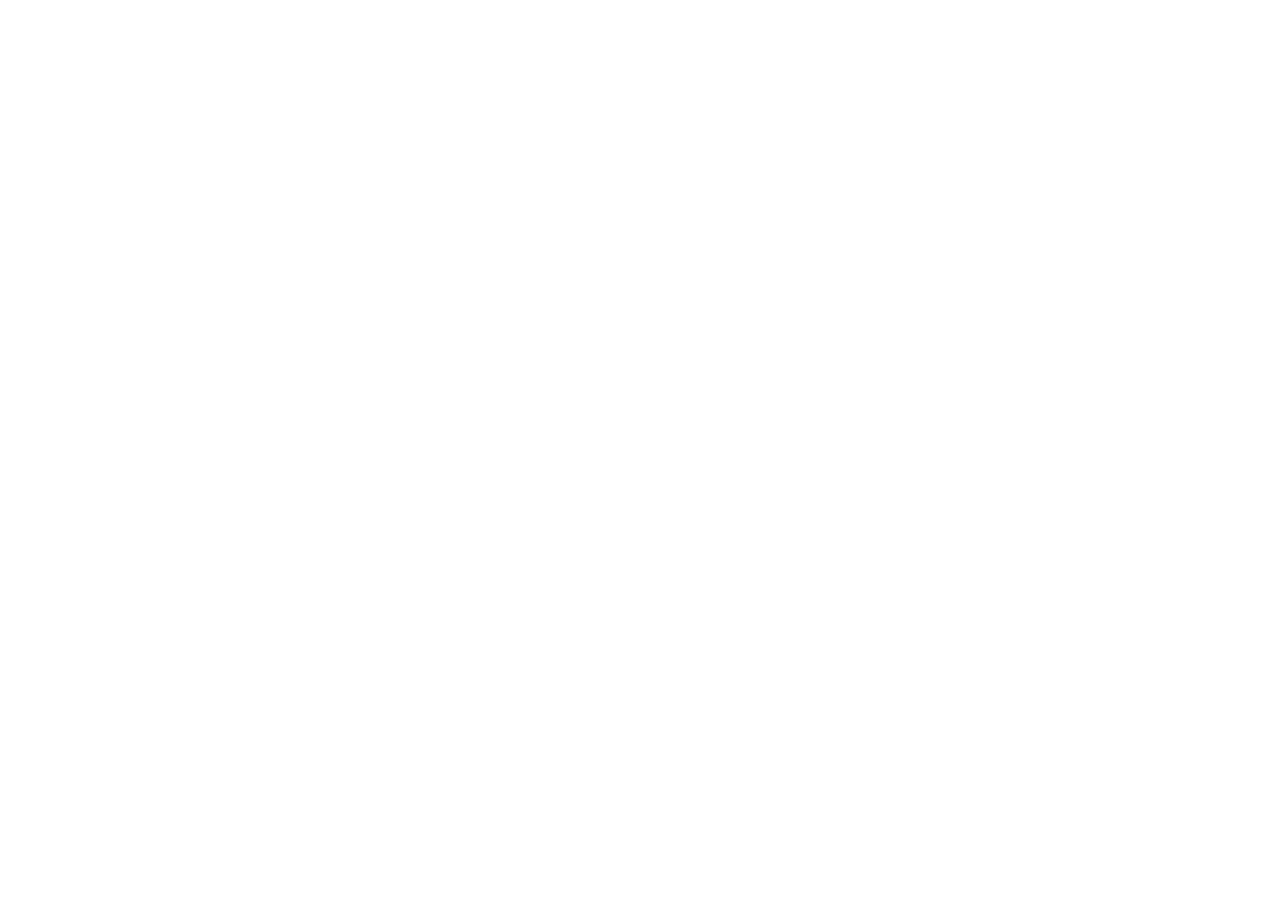
==== index.html @ 000753be "Inicio desarrollo" ====
<!DOCTYPE html>
<html lang="es">
<head>
    <meta charset="UTF-8">
    <meta http-equiv="X-UA-Compatible" content="IE=edge">
    <meta name="viewport" content="width=device-width, initial-scale=1.0">
    <title>FrontEnd Store</title>
</head>
<body>
    
</body>
</html>
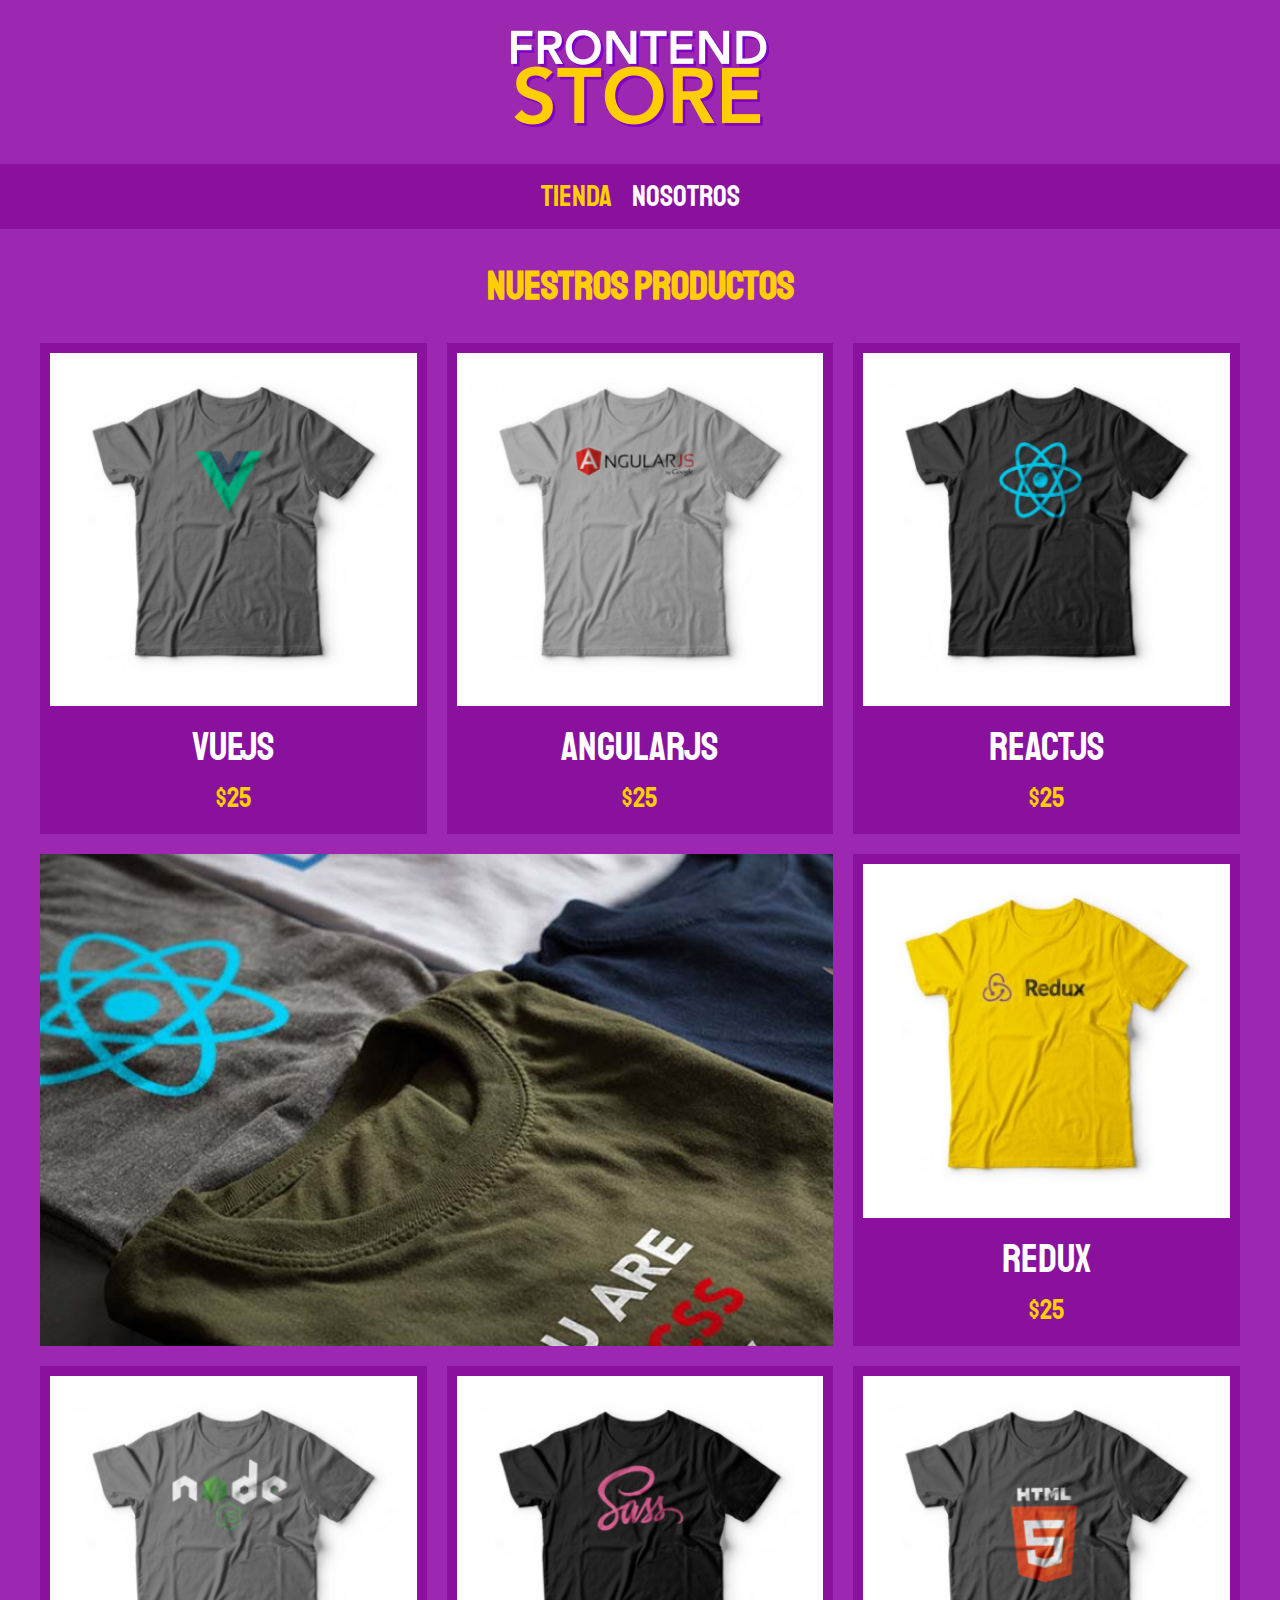
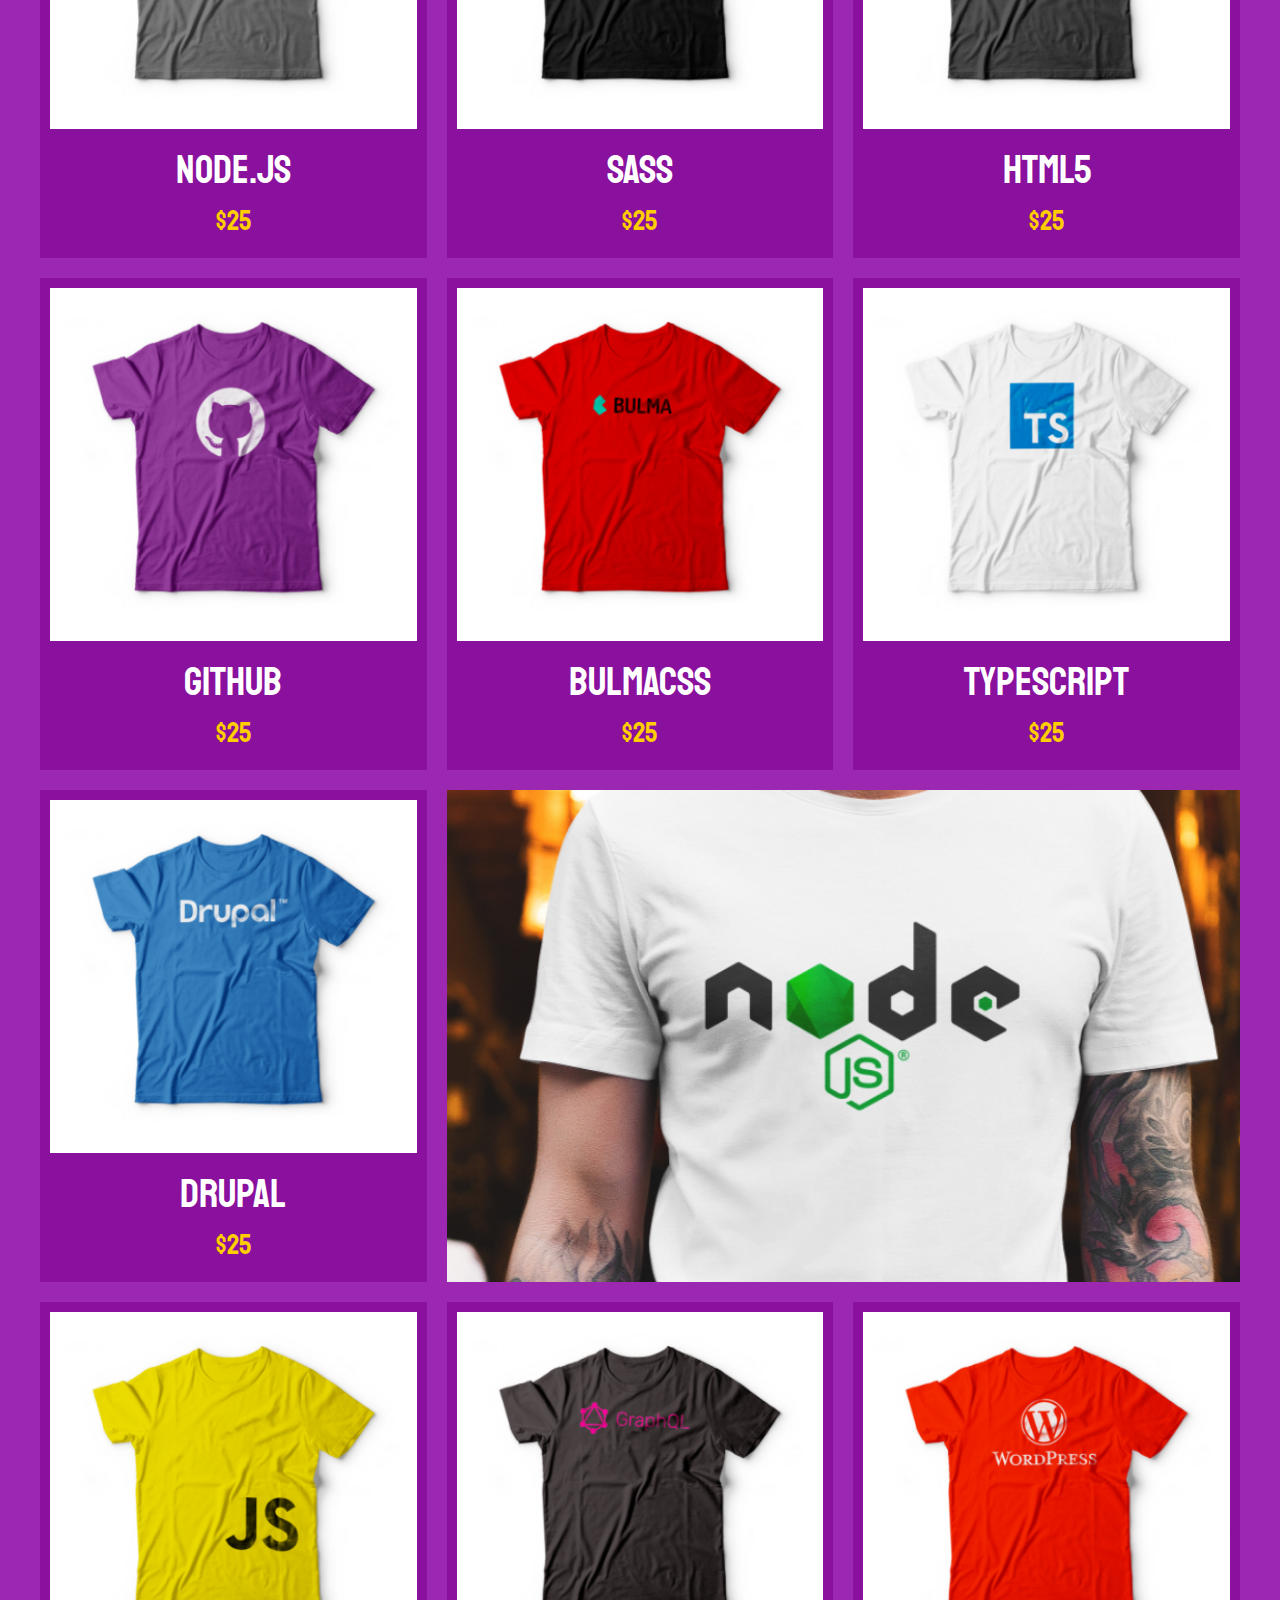
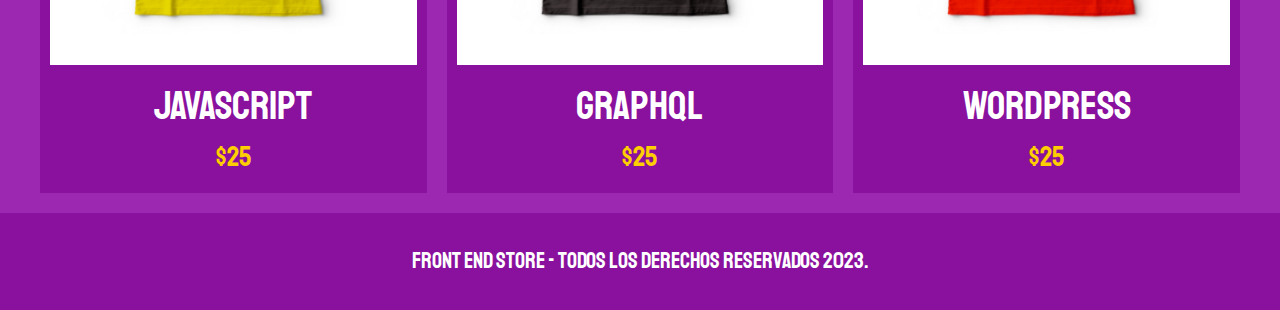
==== commit 1c9ad7b8: "Se finaliza el proyecto" ====
--- a/index.html
+++ b/index.html
@@ -5,8 +5,160 @@
     <meta http-equiv="X-UA-Compatible" content="IE=edge">
     <meta name="viewport" content="width=device-width, initial-scale=1.0">
     <title>FrontEnd Store</title>
+    <link rel="stylesheet" href="css/normalize.css">
+    <link href="https://fonts.googleapis.com/css2?family=Staatliches&display=swap" rel="stylesheet">
+    <link rel="stylesheet" href="css/styles.css">
 </head>
 <body>
-    
+    <header class="header">
+        <a href="index.html">
+            <img class="header__logo" src="img/logo.png" alt="Logotipo">
+        </a>
+    </header>
+
+    <nav class="navegacion">
+        <a class="navegacion__enlace navegacion__enlace--activo" href="index.html">Tienda</a>
+        <a class="navegacion__enlace" href="nosotros.html">Nosotros</a>
+    </nav>
+
+    <main class="contenedor">
+        <h1>Nuestros Productos</h1>
+
+        <div class="grid">
+            <div class="producto">
+                <a href="producto.html">
+                    <img class="producto__imagen" src="img/1.jpg" alt="imagen camisa">
+                    <div class="producto__informacion">
+                        <p class="producto__nombre">VueJS</p>
+                        <p class="producto__precio">$25</p>
+                    </div>
+                </a>
+            </div>
+            <div class="producto">
+                <a href="producto.html">
+                    <img class="producto__imagen" src="img/2.jpg" alt="imagen camisa">
+                    <div class="producto__informacion">
+                        <p class="producto__nombre">AngularJS</p>
+                        <p class="producto__precio">$25</p>
+                    </div>
+                </a>
+            </div>
+            <div class="producto">
+                <a href="producto.html">
+                    <img class="producto__imagen" src="img/3.jpg" alt="imagen camisa">
+                    <div class="producto__informacion">
+                        <p class="producto__nombre">ReactJS</p>
+                        <p class="producto__precio">$25</p>
+                    </div>
+                </a>
+            </div>
+            <div class="producto">
+                <a href="producto.html">
+                    <img class="producto__imagen" src="img/4.jpg" alt="imagen camisa">
+                    <div class="producto__informacion">
+                        <p class="producto__nombre">Redux</p>
+                        <p class="producto__precio">$25</p>
+                    </div>
+                </a>
+            </div>
+            <div class="producto">
+                <a href="producto.html">
+                    <img class="producto__imagen" src="img/5.jpg" alt="imagen camisa">
+                    <div class="producto__informacion">
+                        <p class="producto__nombre">Node.js</p>
+                        <p class="producto__precio">$25</p>
+                    </div>
+                </a>
+            </div>
+            <div class="producto">
+                <a href="producto.html">
+                    <img class="producto__imagen" src="img/6.jpg" alt="imagen camisa">
+                    <div class="producto__informacion">
+                        <p class="producto__nombre">SASS</p>
+                        <p class="producto__precio">$25</p>
+                    </div>
+                </a>
+            </div>
+            <div class="producto">
+                <a href="producto.html">
+                    <img class="producto__imagen" src="img/7.jpg" alt="imagen camisa">
+                    <div class="producto__informacion">
+                        <p class="producto__nombre">HTML5</p>
+                        <p class="producto__precio">$25</p>
+                    </div>
+                </a>
+            </div>
+            <div class="producto">
+                <a href="producto.html">
+                    <img class="producto__imagen" src="img/8.jpg" alt="imagen camisa">
+                    <div class="producto__informacion">
+                        <p class="producto__nombre">Github</p>
+                        <p class="producto__precio">$25</p>
+                    </div>
+                </a>
+            </div>
+            <div class="producto">
+                <a href="producto.html">
+                    <img class="producto__imagen" src="img/9.jpg" alt="imagen camisa">
+                    <div class="producto__informacion">
+                        <p class="producto__nombre">BulmaCss</p>
+                        <p class="producto__precio">$25</p>
+                    </div>
+                </a>
+            </div>
+            <div class="producto">
+                <a href="producto.html">
+                    <img class="producto__imagen" src="img/10.jpg" alt="imagen camisa">
+                    <div class="producto__informacion">
+                        <p class="producto__nombre">TypeScript</p>
+                        <p class="producto__precio">$25</p>
+                    </div>
+                </a>
+            </div>
+            <div class="producto">
+                <a href="producto.html">
+                    <img class="producto__imagen" src="img/11.jpg" alt="imagen camisa">
+                    <div class="producto__informacion">
+                        <p class="producto__nombre">Drupal</p>
+                        <p class="producto__precio">$25</p>
+                    </div>
+                </a>
+            </div>
+            <div class="producto">
+                <a href="producto.html">
+                    <img class="producto__imagen" src="img/12.jpg" alt="imagen camisa">
+                    <div class="producto__informacion">
+                        <p class="producto__nombre">JavaScript</p>
+                        <p class="producto__precio">$25</p>
+                    </div>
+                </a>
+            </div>
+            <div class="producto">
+                <a href="producto.html">
+                    <img class="producto__imagen" src="img/13.jpg" alt="imagen camisa">
+                    <div class="producto__informacion">
+                        <p class="producto__nombre">GraphQL</p>
+                        <p class="producto__precio">$25</p>
+                    </div>
+                </a>
+            </div>
+            <div class="producto">
+                <a href="producto.html">
+                    <img class="producto__imagen" src="img/14.jpg" alt="imagen camisa">
+                    <div class="producto__informacion">
+                        <p class="producto__nombre">WordPress</p>
+                        <p class="producto__precio">$25</p>
+                    </div>
+                </a>
+            </div>
+
+            <div class="grafico grafico--camisas"></div>
+            <div class="grafico grafico--node"></div>
+        </div>
+    </main>
+
+    <footer class="footer">
+        <p class="footer__texto">Front End Store - Todos los derechos Reservados 2023.</p>
+    </footer>
 </body>
 </html>--- a/css/styles.css
+++ b/css/styles.css
@@ -0,0 +1,234 @@
+:root {
+    --primario: #9C27B0;
+    --primarioOscuro: #89119D;
+    --secundario: #FFCE00;
+    --secundarioOscuro: rgb(233,187,2);
+    --blanco: #FFF;
+    --negro: #000;
+
+    --fuentePrincipal: 'Staatliches', cursive;
+}
+html {
+    box-sizing: border-box;
+    font-size: 62.5%;
+}
+*, *:before, *:after {
+    box-sizing: inherit;
+}
+/* Globales */
+body {
+    background-color: var(--primario);
+    font-size: 1.6rem;
+    line-height: 1.5;
+}
+p {
+    font-size: 1.8rem;
+    font-family: Arial, Helvetica, sans-serif;
+    color: var(--blanco);
+}
+a {
+    text-decoration: none;
+}
+img {
+    max-width: 100%;
+    width: 100%;
+}
+.contenedor {
+    max-width: 120rem;
+    margin: 0 auto;
+}
+h1,h2,h3 {
+    text-align: center;
+    color: var(--secundario);
+    font-family: var(--fuentePrincipal);
+}
+h1 {
+    font-size: 4rem;
+}
+h2 {
+    font-size: 3.2rem;
+}
+h3 {
+    font-size: 2.4rem;
+}
+select option  {
+    color: var(--negro);
+}
+/* Footer */
+.footer {
+    background-color: var(--primarioOscuro);
+    padding: 1rem 0;
+    margin-top: 2rem;
+}
+.footer__texto {
+    font-family: var(--fuentePrincipal);
+    text-align: center;
+    font-size: 2.2rem;
+}
+/* Header */
+.header {
+    display: flex;
+    justify-content: center;
+}
+.header__logo {
+    margin: 3rem 0;
+}
+/* Navegacion */
+.navegacion {
+    background-color: var(--primarioOscuro);
+    padding: 1rem 0;
+    display: flex;
+    justify-content: center;
+    /*gap: 2rem; /* Forma nueva */
+}
+.navegacion__enlace {
+    font-family: var(--fuentePrincipal);
+    color: var(--blanco);
+    font-size: 3rem;
+    margin-right: 2rem;
+}
+.navegacion__enlace:last-of-type{
+    margin-right: 0;
+}
+.navegacion__enlace--activo,
+.navegacion__enlace:hover {
+    color: var(--secundario);
+}
+/* Grid */
+.grid {
+    display: grid;
+    grid-template-columns: repeat(2, 1fr);
+    gap: 2rem;
+}
+@media (min-width: 768px) {
+   .grid {
+       grid-template-columns: repeat(3, 1fr);
+   }
+}
+/* Productos */
+.producto {
+    background-color: var(--primarioOscuro);
+    padding: 1rem;
+}
+.producto__nombre {
+    font-size: 4rem;
+}
+.producto__precio {
+    font-size: 2.8rem;
+    color: var(--secundario);
+}
+.producto__nombre,
+.producto__precio {
+    font-family: var(--fuentePrincipal);
+    margin: 1rem 0;
+    text-align: center;
+    line-height: 1.2;
+}
+/* Graficos */
+.grafico {
+    min-height: 30rem;
+    background-repeat: no-repeat;
+    background-size: cover;
+    grid-column: 1 / 3;
+}
+.grafico--camisas {
+    grid-row: 2 / 3;
+    background-image: url(../img/grafico1.jpg);
+}
+.grafico--node {
+    background-image: url(../img/grafico2.jpg);
+    grid-row: 8/9;
+}
+@media (min-width: 768px) {
+    .grafico--node {
+        grid-row: 5 / 6;
+        grid-column: 2 / 4;
+    }
+}
+/* Nosotros */
+.nosotros {
+    display: grid;
+    grid-template-rows: repeat(2, auto);
+    padding: 1rem;
+}
+@media (min-width: 768px) {
+    .nosotros {
+        grid-template-columns: repeat(2, 1fr);
+        column-gap: 2rem;
+    }
+}
+.nosotros__imagen {
+    grid-row: 1 / 2;
+}
+@media (min-width: 768px) {
+    .nosotros__imagen {
+        grid-column:  2 / 3;
+    }
+}
+/* Bloques */
+.bloques {
+    display: grid;
+    grid-template-columns: repeat(2, 1fr);
+    gap: 2rem;
+    padding: 1rem;
+}
+@media (min-width: 768px) {
+   .bloques {
+       grid-template-columns: repeat(4, 1fr);
+   }
+}
+.bloque {
+    text-align: center;
+}
+.bloque__titulo {
+    margin: 0;
+}
+.comprar__titulo {
+    padding: 1rem;
+}
+/* Pagina del Producto */
+.camisa {
+    padding: 2rem;
+}
+@media (min-width: 768px) {
+   .camisa {
+       display: grid;
+       grid-template-columns: repeat(2, 1fr);
+       column-gap: 2rem;
+   }
+}
+.formulario {
+    display: grid;
+    grid-template-columns: repeat(2, 1fr);
+    gap: 2rem;
+}
+.formulario__campo {
+    border: 1rem solid var(--primarioOscuro);
+    background-color: transparent;
+    color: var(--blanco);
+    font-size: 2rem;
+    font-family: Arial, Helvetica, sans-serif;
+    padding: 1rem;
+    appearance: none;
+}
+@media (max-width: 768px) {
+    .formulario__campo { 
+      width: 100%;
+    }
+}
+.formulario__campo--activo::placeholder {
+    color: var(--blanco);
+}
+.formulario__submit {
+    background-color: var(--secundario);
+    border: none;
+    font-size: 2rem;
+    font-family: var(--fuentePrincipal);
+    padding: 2rem;
+    transition: background-color 3s ease;
+    grid-column: 1 / 3;
+}
+.formulario__submit:hover {
+    cursor: pointer;
+    background-color: var(--secundarioOscuro);
+}
